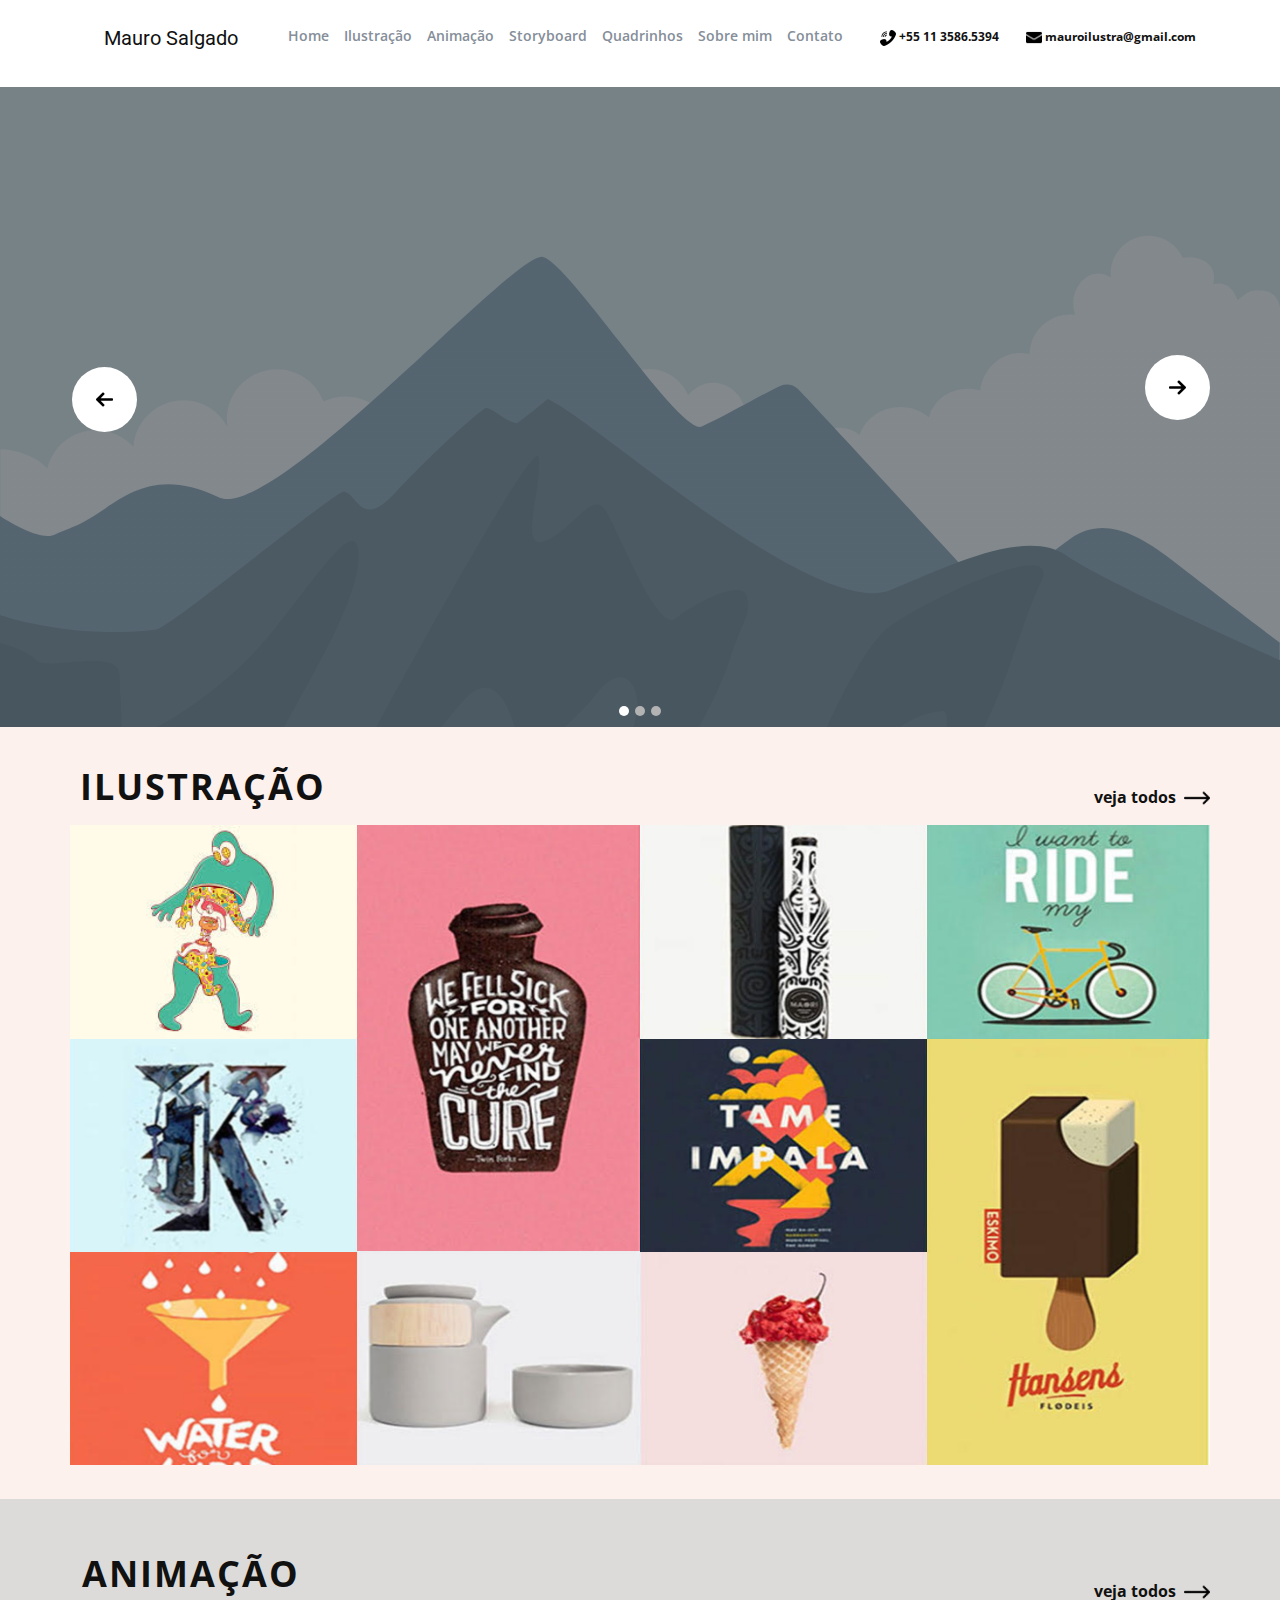
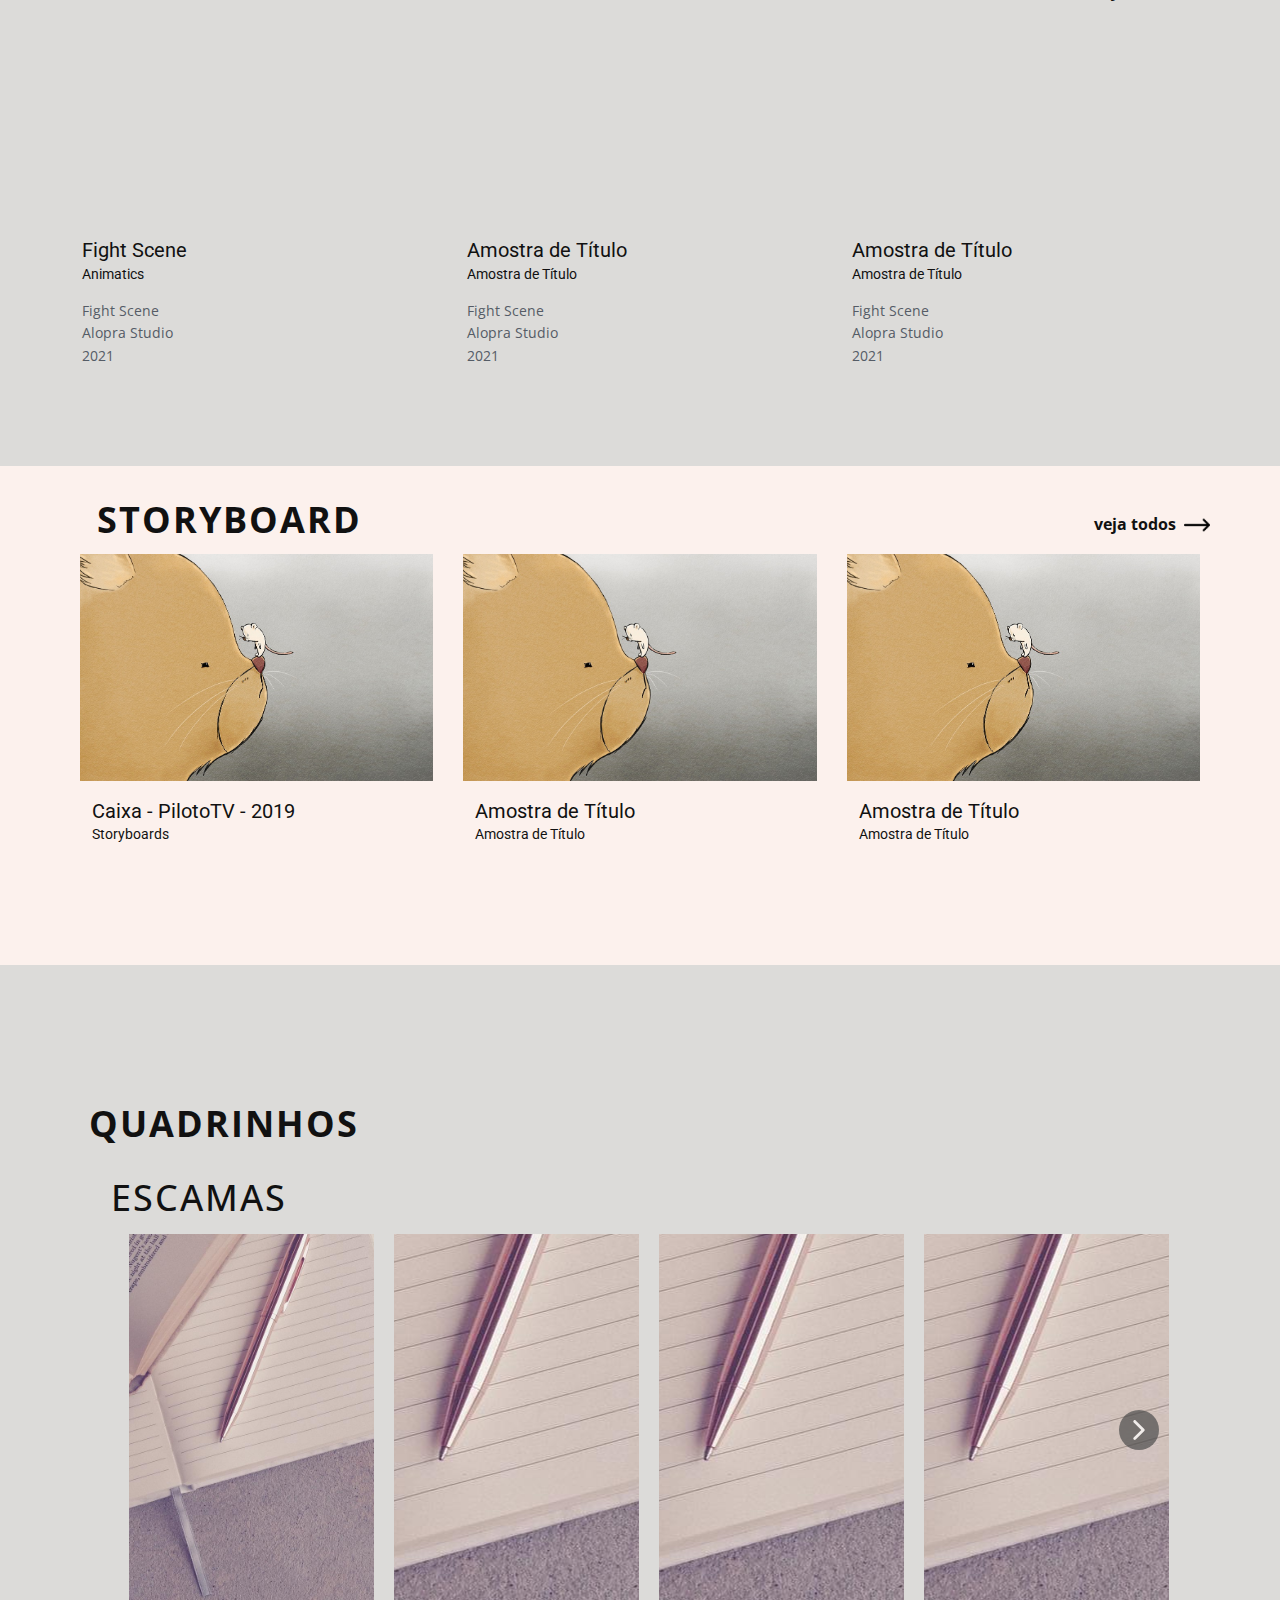
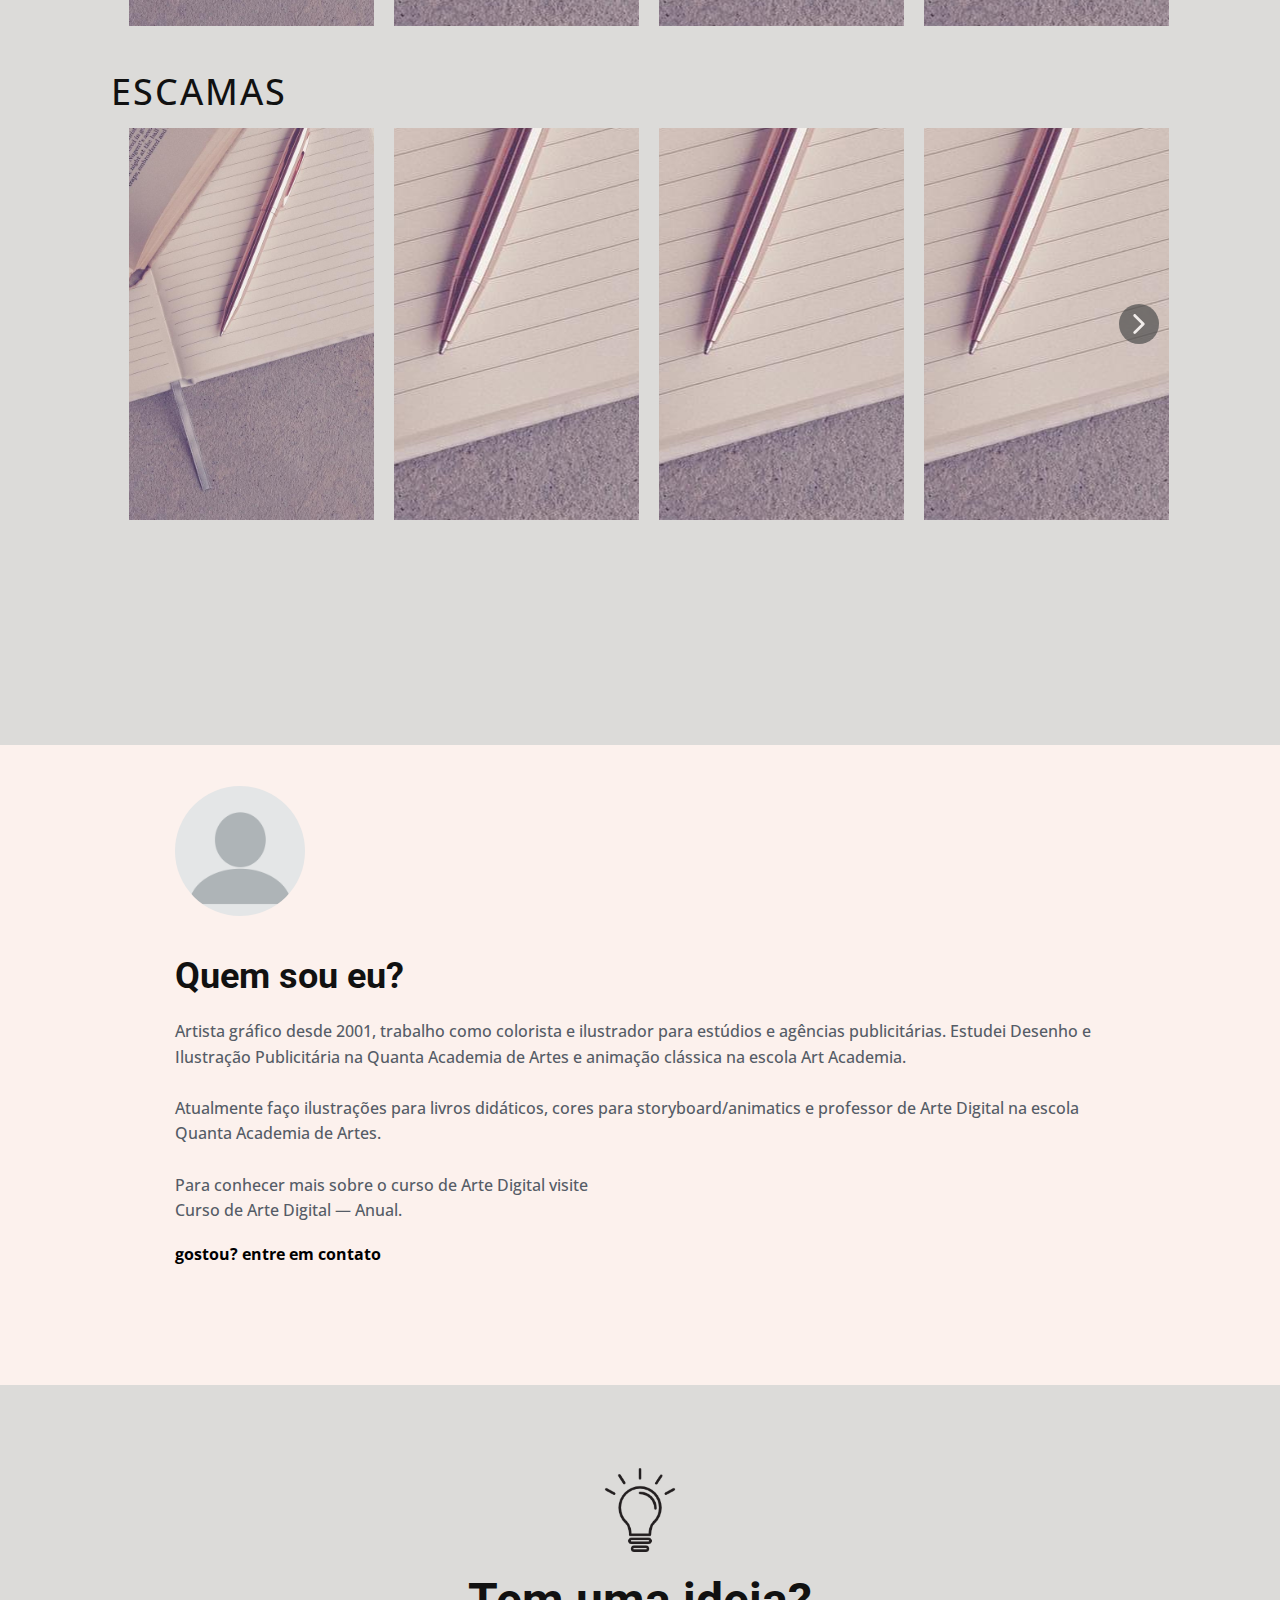
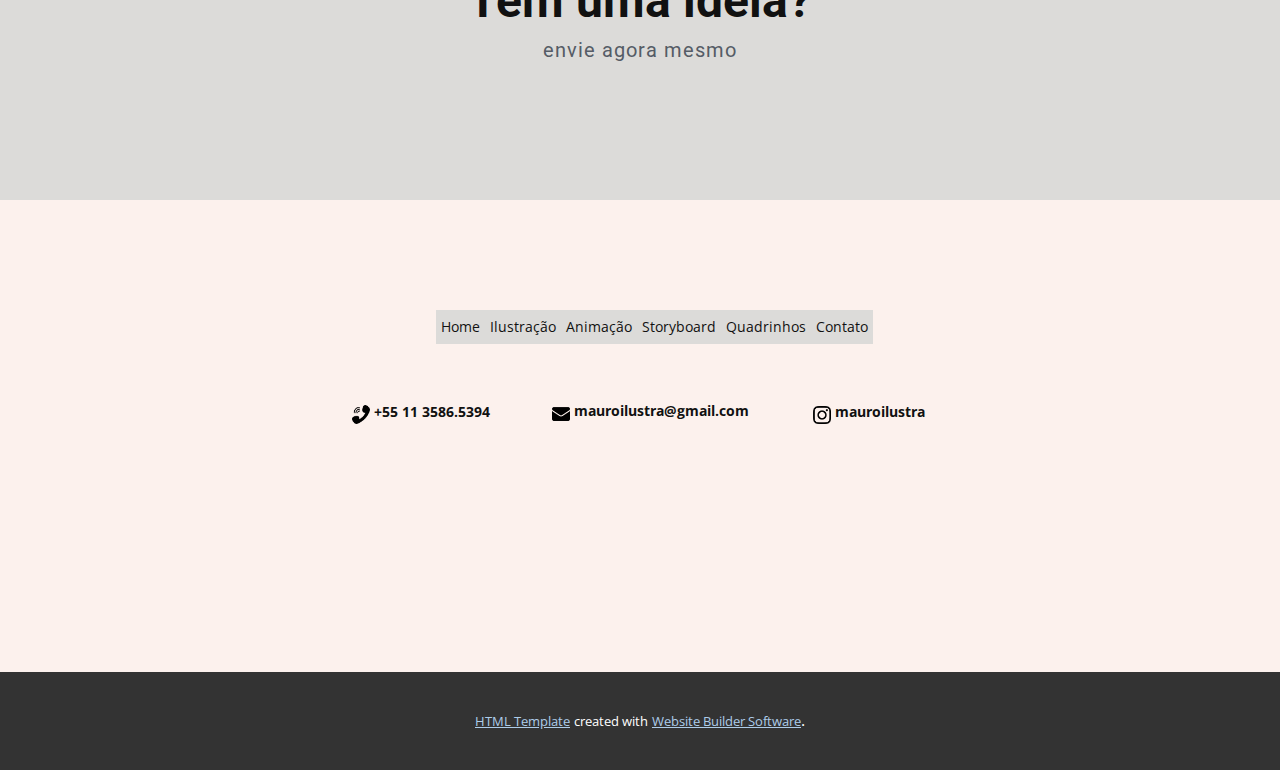
==== maurosalgado/maurosalgado/index.html @ 58a4750f "update" ====
<!DOCTYPE html>
<html style="font-size: 16px;" lang="pt"><head>
    <meta name="viewport" content="width=device-width, initial-scale=1.0">
    <meta charset="utf-8">
    <meta name="keywords" content="Quem sou eu?, Tem uma ideia?, envie agora mesmo​">
    <meta name="description" content="">
    <title>index</title>
    <link rel="stylesheet" href="nicepage.css" media="screen">
<link rel="stylesheet" href="index.css" media="screen">
    <script class="u-script" type="text/javascript" src="jquery.js" defer=""></script>
    <script class="u-script" type="text/javascript" src="nicepage.js" defer=""></script>
    <meta name="generator" content="Nicepage 4.19.3, nicepage.com">
    <link id="u-theme-google-font" rel="stylesheet" href="https://fonts.googleapis.com/css?family=Roboto:100,100i,300,300i,400,400i,500,500i,700,700i,900,900i|Open+Sans:300,300i,400,400i,500,500i,600,600i,700,700i,800,800i">
    
    
    
    
    
    
    
    
    <script type="application/ld+json">{
		"@context": "http://schema.org",
		"@type": "Organization",
		"name": ""
}</script>
    <meta name="theme-color" content="#478ac9">
    <meta property="og:title" content="index">
    <meta property="og:type" content="website">
  </head>
  <body data-home-page="index.html" data-home-page-title="index" class="u-body u-xl-mode" data-lang="pt"><header class=" u-clearfix u-header u-section-row-container" id="sec-0936" style="background-image: none"><div class="u-section-rows">
        <div class="u-hidden-lg u-hidden-md u-hidden-xl u-section-row u-section-row-1" id="sec-dd84">
          <div class="u-clearfix u-sheet u-sheet-1"></div>
          
          
          
          
          
        </div>
        <div class="u-clearfix u-section-row u-section-row-2" data-animation-name="" data-animation-duration="0" data-animation-delay="0" data-animation-direction="" id="sec-acfe">
          <div class="u-clearfix u-sheet u-valign-middle-lg u-sheet-2">
            <a href="https://nicepage.com/joomla-page-builder" class="u-active-none u-bottom-left-radius-0 u-bottom-right-radius-0 u-btn u-btn-rectangle u-button-style u-hover-none u-none u-radius-0 u-top-left-radius-0 u-top-right-radius-0 u-btn-1"><span class="u-file-icon u-icon u-icon-1"><img src="images/2099199.png" alt=""></span>&nbsp;mauroilustra@gmail.com
            </a>
            <a href="https://nicepage.com/joomla-page-builder" class="u-active-none u-bottom-left-radius-0 u-bottom-right-radius-0 u-btn u-btn-rectangle u-button-style u-hover-none u-none u-radius-0 u-top-left-radius-0 u-top-right-radius-0 u-btn-2"><span class="u-file-icon u-icon u-icon-2"><img src="images/7746178.png" alt=""></span>&nbsp;+55 11 3586.5394
            </a>
            <nav class="u-menu u-menu-one-level u-offcanvas u-menu-1" data-position="hmenu">
              <div class="menu-collapse" style="font-size: 0.875rem; letter-spacing: 0px; font-weight: 600;">
                <a class="u-button-style u-custom-left-right-menu-spacing u-custom-padding-bottom u-custom-text-active-color u-custom-text-color u-custom-text-hover-color u-custom-top-bottom-menu-spacing u-nav-link u-text-active-palette-1-base u-text-hover-palette-2-base" href="#" style="padding: 8px 6px; font-size: calc(1em + 16px);">
                  <svg class="u-svg-link" viewBox="0 0 24 24"><use xmlns:xlink="http://www.w3.org/1999/xlink" xlink:href="#menu-hamburger"></use></svg>
                  <svg class="u-svg-content" version="1.1" id="menu-hamburger" viewBox="0 0 16 16" x="0px" y="0px" xmlns:xlink="http://www.w3.org/1999/xlink" xmlns="http://www.w3.org/2000/svg"><g><rect y="1" width="16" height="2"></rect><rect y="7" width="16" height="2"></rect><rect y="13" width="16" height="2"></rect>
</g></svg>
                </a>
              </div>
              <div class="u-custom-menu u-nav-container">
                <ul class="u-nav u-spacing-5 u-unstyled u-nav-1"><li class="u-nav-item"><a class="u-button-style u-nav-link u-text-active-palette-5-dark-3 u-text-hover-palette-1-dark-3 u-text-palette-5-dark-1" href="index.html#carousel_c24c" style="padding: 10px 5px;">Home</a>
</li><li class="u-nav-item"><a class="u-button-style u-nav-link u-text-active-palette-5-dark-3 u-text-hover-palette-1-dark-3 u-text-palette-5-dark-1" href="index.html#carousel_735a" style="padding: 10px 5px;">Ilustração</a>
</li><li class="u-nav-item"><a class="u-button-style u-nav-link u-text-active-palette-5-dark-3 u-text-hover-palette-1-dark-3 u-text-palette-5-dark-1" href="index.html#carousel_40b5" style="padding: 10px 5px;">Animação</a>
</li><li class="u-nav-item"><a class="u-button-style u-nav-link u-text-active-palette-5-dark-3 u-text-hover-palette-1-dark-3 u-text-palette-5-dark-1" href="index.html#carousel_5217" style="padding: 10px 5px;">Storyboard</a>
</li><li class="u-nav-item"><a class="u-button-style u-nav-link u-text-active-palette-5-dark-3 u-text-hover-palette-1-dark-3 u-text-palette-5-dark-1" href="index.html#carousel_15b2" style="padding: 10px 5px;">Quadrinhos</a>
</li><li class="u-nav-item"><a class="u-button-style u-nav-link u-text-active-palette-5-dark-3 u-text-hover-palette-1-dark-3 u-text-palette-5-dark-1" href="index.html#sec-293d" style="padding: 10px 5px;">Sobre mim</a>
</li><li class="u-nav-item"><a class="u-button-style u-nav-link u-text-active-palette-5-dark-3 u-text-hover-palette-1-dark-3 u-text-palette-5-dark-1" href="index.html#carousel_7975" style="padding: 10px 1px 10px 5px;">Contato</a>
</li></ul>
              </div>
              <div class="u-custom-menu u-nav-container-collapse">
                <div class="u-black u-container-style u-inner-container-layout u-opacity u-opacity-95 u-sidenav">
                  <div class="u-inner-container-layout u-sidenav-overflow">
                    <div class="u-menu-close"></div>
                    <ul class="u-align-center u-nav u-popupmenu-items u-unstyled u-nav-2"><li class="u-nav-item"><a class="u-button-style u-nav-link" href="index.html#carousel_c24c">Home</a>
</li><li class="u-nav-item"><a class="u-button-style u-nav-link" href="index.html#carousel_735a">Ilustração</a>
</li><li class="u-nav-item"><a class="u-button-style u-nav-link" href="index.html#carousel_40b5">Animação</a>
</li><li class="u-nav-item"><a class="u-button-style u-nav-link" href="index.html#carousel_5217">Storyboard</a>
</li><li class="u-nav-item"><a class="u-button-style u-nav-link" href="index.html#carousel_15b2">Quadrinhos</a>
</li><li class="u-nav-item"><a class="u-button-style u-nav-link" href="index.html#sec-293d">Sobre mim</a>
</li><li class="u-nav-item"><a class="u-button-style u-nav-link" href="index.html#carousel_7975">Contato</a>
</li></ul>
                  </div>
                </div>
                <div class="u-black u-menu-overlay u-opacity u-opacity-70"></div>
              </div>
            </nav>
            <h3 class="u-headline u-text u-text-default u-text-1">
              <a href="/">Mauro Salgado</a>
            </h3>
          </div>
          
          
          
          
          
        </div>
      </div></header>
    <section class="u-carousel u-slide u-block-a2d0-1" id="carousel_c24c" data-interval="5000" data-u-ride="carousel">
      <ol class="u-absolute-hcenter u-carousel-indicators u-block-a2d0-2">
        <li data-u-target="#carousel_c24c" class="u-active u-active-white u-grey-30 u-shape-circle" data-u-slide-to="0" style="width: 10px; height: 10px;"></li>
        <li data-u-target="#carousel_c24c" class="u-active-white u-grey-30 u-shape-circle" style="width: 10px; height: 10px;" data-u-slide-to="1"></li>
        <li data-u-target="#carousel_c24c" class="u-active-white u-grey-30 u-shape-circle" style="width: 10px; height: 10px;" data-u-slide-to="2"></li>
      </ol>
      <div class="u-carousel-inner" role="listbox">
        <div class="u-active u-align-center u-carousel-item u-clearfix u-image u-shading u-section-1-1" src="" data-image-width="256" data-image-height="256">
          <div class="u-align-left u-clearfix u-sheet u-sheet-1"></div>
        </div>
        <div class="u-align-center u-carousel-item u-clearfix u-image u-shading u-section-1-2" src="" data-image-width="256" data-image-height="256">
          <div class="u-align-left u-clearfix u-sheet u-sheet-1"></div>
        </div>
        <div class="u-align-center u-carousel-item u-clearfix u-image u-shading u-section-1-3" src="" data-image-width="256" data-image-height="256">
          <div class="u-align-left u-clearfix u-sheet u-sheet-1"></div>
        </div>
      </div>
      <a class="u-absolute-vcenter-sm u-absolute-vcenter-xs u-carousel-control u-carousel-control-prev u-hover-black u-icon-circle u-text-black u-text-hover-white u-white u-block-a2d0-3" href="#carousel_c24c" role="button" data-u-slide="prev">
        <span aria-hidden="true">
          <svg viewBox="0 0 492 492"><path d="M464.344,207.418l0.768,0.168H135.888l103.496-103.724c5.068-5.064,7.848-11.924,7.848-19.124
	c0-7.2-2.78-14.012-7.848-19.088L223.28,49.538c-5.064-5.064-11.812-7.864-19.008-7.864c-7.2,0-13.952,2.78-19.016,7.844
	L7.844,226.914C2.76,231.998-0.02,238.77,0,245.974c-0.02,7.244,2.76,14.02,7.844,19.096l177.412,177.412
	c5.064,5.06,11.812,7.844,19.016,7.844c7.196,0,13.944-2.788,19.008-7.844l16.104-16.112c5.068-5.056,7.848-11.808,7.848-19.008
	c0-7.196-2.78-13.592-7.848-18.652L134.72,284.406h329.992c14.828,0,27.288-12.78,27.288-27.6v-22.788
	C492,219.198,479.172,207.418,464.344,207.418z"></path></svg>
        </span>
        <span class="sr-only">
          <svg viewBox="0 0 492 492"><path d="M464.344,207.418l0.768,0.168H135.888l103.496-103.724c5.068-5.064,7.848-11.924,7.848-19.124
	c0-7.2-2.78-14.012-7.848-19.088L223.28,49.538c-5.064-5.064-11.812-7.864-19.008-7.864c-7.2,0-13.952,2.78-19.016,7.844
	L7.844,226.914C2.76,231.998-0.02,238.77,0,245.974c-0.02,7.244,2.76,14.02,7.844,19.096l177.412,177.412
	c5.064,5.06,11.812,7.844,19.016,7.844c7.196,0,13.944-2.788,19.008-7.844l16.104-16.112c5.068-5.056,7.848-11.808,7.848-19.008
	c0-7.196-2.78-13.592-7.848-18.652L134.72,284.406h329.992c14.828,0,27.288-12.78,27.288-27.6v-22.788
	C492,219.198,479.172,207.418,464.344,207.418z"></path></svg>
        </span>
      </a>
      <a class="u-absolute-vcenter-sm u-absolute-vcenter-xs u-carousel-control u-carousel-control-next u-hover-black u-icon-circle u-text-black u-text-hover-white u-white u-block-a2d0-4" href="#carousel_c24c" role="button" data-u-slide="next">
        <span aria-hidden="true">
          <svg viewBox="0 0 492.004 492.004"><path d="M484.14,226.886L306.46,49.202c-5.072-5.072-11.832-7.856-19.04-7.856c-7.216,0-13.972,2.788-19.044,7.856l-16.132,16.136
	c-5.068,5.064-7.86,11.828-7.86,19.04c0,7.208,2.792,14.2,7.86,19.264L355.9,207.526H26.58C11.732,207.526,0,219.15,0,234.002
	v22.812c0,14.852,11.732,27.648,26.58,27.648h330.496L252.248,388.926c-5.068,5.072-7.86,11.652-7.86,18.864
	c0,7.204,2.792,13.88,7.86,18.948l16.132,16.084c5.072,5.072,11.828,7.836,19.044,7.836c7.208,0,13.968-2.8,19.04-7.872
	l177.68-177.68c5.084-5.088,7.88-11.88,7.86-19.1C492.02,238.762,489.228,231.966,484.14,226.886z"></path></svg>
        </span>
        <span class="sr-only">
          <svg viewBox="0 0 492.004 492.004"><path d="M484.14,226.886L306.46,49.202c-5.072-5.072-11.832-7.856-19.04-7.856c-7.216,0-13.972,2.788-19.044,7.856l-16.132,16.136
	c-5.068,5.064-7.86,11.828-7.86,19.04c0,7.208,2.792,14.2,7.86,19.264L355.9,207.526H26.58C11.732,207.526,0,219.15,0,234.002
	v22.812c0,14.852,11.732,27.648,26.58,27.648h330.496L252.248,388.926c-5.068,5.072-7.86,11.652-7.86,18.864
	c0,7.204,2.792,13.88,7.86,18.948l16.132,16.084c5.072,5.072,11.828,7.836,19.044,7.836c7.208,0,13.968-2.8,19.04-7.872
	l177.68-177.68c5.084-5.088,7.88-11.88,7.86-19.1C492.02,238.762,489.228,231.966,484.14,226.886z"></path></svg>
        </span>
      </a>
    </section>
    <section class="u-clearfix u-custom-color-1 u-section-2" id="carousel_735a">
      
      
      <div class="u-clearfix u-sheet u-sheet-1">
        <div class="u-clearfix u-group-elements u-group-elements-1" data-href="index.html" data-target="_blank"><span class="u-file-icon u-icon u-icon-1"><img src="images/545682.png" alt=""></span>
          <p class="u-text u-text-1">veja todos</p>
        </div>
        <h1 class="u-custom-font u-text u-text-default u-text-font u-text-2">Ilustração</h1>
        <div class="u-list u-list-1">
          <div class="u-repeater u-repeater-1">
            <div class="u-container-style u-custom-item u-image u-list-item u-repeater-item u-image-1" data-image-width="295" data-image-height="465">
              <div class="u-container-layout u-similar-container u-container-layout-1"></div>
            </div>
          </div>
        </div>
        <div class="u-list u-list-2">
          <div class="u-repeater u-repeater-2">
            <div class="u-container-style u-image u-list-item u-repeater-item u-image-2" data-image-width="297" data-image-height="232">
              <div class="u-container-layout u-similar-container u-container-layout-2"></div>
            </div>
          </div>
        </div>
        <div class="u-list u-list-3">
          <div class="u-repeater u-repeater-3">
            <div class="u-container-style u-custom-item u-image u-list-item u-repeater-item u-image-3" data-image-width="297" data-image-height="465">
              <div class="u-container-layout u-similar-container u-container-layout-3"></div>
            </div>
          </div>
        </div>
        <div class="u-list u-list-4">
          <div class="u-repeater u-repeater-4">
            <div class="u-container-style u-image u-list-item u-repeater-item u-image-4" data-image-width="294" data-image-height="229">
              <div class="u-container-layout u-similar-container u-container-layout-4"></div>
            </div>
          </div>
        </div>
        <div class="u-list u-list-5">
          <div class="u-repeater u-repeater-5">
            <div class="u-container-style u-custom-item u-image u-list-item u-repeater-item u-image-5" data-image-width="275" data-image-height="183">
              <div class="u-container-layout u-similar-container u-container-layout-5"></div>
            </div>
            <div class="u-container-style u-custom-item u-list-item u-repeater-item u-list-item-6" data-image-width="298" data-image-height="232">
              <div class="u-container-layout u-similar-container u-container-layout-6"></div>
            </div>
            <div class="u-container-style u-custom-item u-list-item u-repeater-item u-list-item-7" data-image-width="296" data-image-height="234">
              <div class="u-container-layout u-similar-container u-container-layout-7"></div>
            </div>
          </div>
        </div>
        <div class="u-list u-list-6">
          <div class="u-repeater u-repeater-6">
            <div class="u-container-style u-custom-item u-image u-list-item u-repeater-item u-image-6" data-image-width="292" data-image-height="232">
              <div class="u-container-layout u-similar-container u-container-layout-8"></div>
            </div>
            <div class="u-container-style u-custom-item u-image u-list-item u-repeater-item u-image-7" data-image-width="291" data-image-height="233">
              <div class="u-container-layout u-similar-container u-container-layout-9"></div>
            </div>
            <div class="u-container-style u-custom-item u-image u-list-item u-repeater-item u-image-8" data-image-width="295" data-image-height="234">
              <div class="u-container-layout u-similar-container u-container-layout-10"></div>
            </div>
          </div>
        </div>
      </div>
    </section>
    <section class="u-clearfix u-custom-color-2 u-section-3" id="carousel_40b5">
      <div class="u-clearfix u-sheet u-sheet-1">
        <h1 class="u-custom-font u-text u-text-default u-text-font u-text-1">Animação</h1>
        <div class="u-clearfix u-group-elements u-group-elements-1"><span class="u-file-icon u-icon u-icon-1"><img src="images/545682.png" alt=""></span>
          <p class="u-text u-text-2">veja todos</p>
        </div>
        <div class="u-expanded-width u-list u-list-1">
          <div class="u-repeater u-repeater-1">
            <div class="u-container-style u-list-item u-repeater-item">
              <div class="u-container-layout u-similar-container u-valign-top u-container-layout-1">
                <div class="u-expanded-width u-hover-feature u-video u-video-contain u-video-1">
                  <div class="embed-responsive embed-responsive-1">
                    <iframe style="position: absolute;top: 0;left: 0;width: 100%;height: 100%;" class="embed-responsive-item" src="https://www.youtube.com/embed/BJhLU6Wza_U?mute=0&amp;showinfo=0&amp;controls=0&amp;start=0" frameborder="0" allowfullscreen=""></iframe>
                  </div>
                </div>
                <h1 class="u-text u-text-default u-text-font u-text-3">Fight Scene</h1>
                <h2 class="u-text u-text-font u-text-4">Animatics</h2>
                <p class="u-text u-text-palette-5-dark-2 u-text-5">Fight Scene<br>Alopra Studio<br>2021
                </p>
              </div>
            </div>
            <div class="u-container-style u-list-item u-repeater-item">
              <div class="u-container-layout u-similar-container u-valign-top u-container-layout-2">
                <div class="u-expanded-width u-hover-feature u-video u-video-contain u-video-2">
                  <div class="embed-responsive embed-responsive-2">
                    <iframe style="position: absolute;top: 0;left: 0;width: 100%;height: 100%;" class="embed-responsive-item" src="https://www.youtube.com/embed/BJhLU6Wza_U?mute=0&amp;showinfo=0&amp;controls=0&amp;start=0" frameborder="0" allowfullscreen=""></iframe>
                  </div>
                </div>
                <h1 class="u-text u-text-default u-text-font u-text-6">Amostra de Título</h1>
                <h2 class="u-text u-text-font u-text-7">Amostra de Título</h2>
                <p class="u-text u-text-palette-5-dark-2 u-text-8">Fight Scene<br>Alopra Studio<br>2021
                </p>
              </div>
            </div>
            <div class="u-container-style u-list-item u-repeater-item">
              <div class="u-container-layout u-similar-container u-valign-top u-container-layout-3">
                <div class="u-expanded-width u-hover-feature u-video u-video-contain u-video-3">
                  <div class="embed-responsive embed-responsive-3">
                    <iframe style="position: absolute;top: 0;left: 0;width: 100%;height: 100%;" class="embed-responsive-item" src="https://www.youtube.com/embed/BJhLU6Wza_U?mute=0&amp;showinfo=0&amp;controls=0&amp;start=0" frameborder="0" allowfullscreen=""></iframe>
                  </div>
                </div>
                <h1 class="u-text u-text-default u-text-font u-text-9">Amostra de Título</h1>
                <h2 class="u-text u-text-font u-text-10">Amostra de Título</h2>
                <p class="u-text u-text-palette-5-dark-2 u-text-11">Fight Scene<br>Alopra Studio<br>2021
                </p>
              </div>
            </div>
          </div>
        </div>
      </div>
      
      
      
      
      
    </section>
    <section class="u-clearfix u-custom-color-1 u-section-4" id="carousel_5217">
      <div class="u-clearfix u-sheet u-sheet-1">
        <h1 class="u-custom-font u-text u-text-default u-text-font u-text-1">Storyboard</h1>
        <div class="u-clearfix u-group-elements u-group-elements-1"><span class="u-file-icon u-icon u-icon-1"><img src="images/545682.png" alt=""></span>
          <p class="u-text u-text-2">veja todos</p>
        </div>
        <div class="u-expanded-width u-list u-list-1">
          <div class="u-repeater u-repeater-1">
            <div class="u-container-style u-list-item u-repeater-item">
              <div class="u-container-layout u-similar-container u-container-layout-1">
                <img class="u-expanded-width u-hover-feature u-image u-image-default u-image-1" src="images/0199343d16fc5dbefeb0bbbca5133a7a82e5ee2a090e97326e9f985429486993a82d507d97b98bc99001ba29cd64f75f0e6877ffdb1a5763ea4600_1280.jpg" alt="" data-image-width="1280" data-image-height="640">
                <h1 class="u-text u-text-default u-text-font u-text-3">Caixa - PilotoTV - 2019</h1>
                <h2 class="u-text u-text-font u-text-4">Storyboards</h2>
              </div>
            </div>
            <div class="u-container-style u-list-item u-repeater-item">
              <div class="u-container-layout u-similar-container u-container-layout-2">
                <img class="u-expanded-width u-hover-feature u-image u-image-default u-image-2" src="images/0199343d16fc5dbefeb0bbbca5133a7a82e5ee2a090e97326e9f985429486993a82d507d97b98bc99001ba29cd64f75f0e6877ffdb1a5763ea4600_1280.jpg" alt="" data-image-width="1280" data-image-height="640">
                <h1 class="u-text u-text-default u-text-font u-text-5">Amostra de Título</h1>
                <h2 class="u-text u-text-font u-text-6">Amostra de Título</h2>
              </div>
            </div>
            <div class="u-container-style u-list-item u-repeater-item">
              <div class="u-container-layout u-similar-container u-container-layout-3">
                <img class="u-expanded-width u-hover-feature u-image u-image-default u-image-3" src="images/0199343d16fc5dbefeb0bbbca5133a7a82e5ee2a090e97326e9f985429486993a82d507d97b98bc99001ba29cd64f75f0e6877ffdb1a5763ea4600_1280.jpg" alt="" data-image-width="1280" data-image-height="640">
                <h1 class="u-text u-text-default u-text-font u-text-7">Amostra de Título</h1>
                <h2 class="u-text u-text-font u-text-8">Amostra de Título</h2>
              </div>
            </div>
          </div>
        </div>
      </div>
      
      
      
    </section>
    <section class="u-clearfix u-custom-color-2 u-section-5" id="carousel_15b2">
      <h1 class="u-custom-font u-text u-text-default u-text-font u-text-1">Quadrinhos</h1>
      <div class="u-container-style u-group u-group-1">
        <div class="u-container-layout">
          <h1 class="u-custom-font u-text u-text-default u-text-font u-text-2">Escamas<span style="font-weight: 400;"></span>
          </h1>
          <div class="u-layout-horizontal u-list u-list-1">
            <div class="u-repeater u-repeater-1">
              <div class="u-container-style u-image u-list-item u-repeater-item u-image-1" data-image-width="150" data-image-height="112">
                <div class="u-container-layout u-similar-container u-container-layout-2"></div>
              </div>
              <div class="u-container-style u-list-item u-repeater-item u-list-item-2" data-image-width="1280" data-image-height="960">
                <div class="u-container-layout u-similar-container u-container-layout-3"></div>
              </div>
              <div class="u-container-style u-list-item u-repeater-item u-list-item-3" data-image-width="1280" data-image-height="960">
                <div class="u-container-layout u-similar-container u-container-layout-4"></div>
              </div>
              <div class="u-container-style u-list-item u-repeater-item u-list-item-4" data-image-width="1280" data-image-height="960">
                <div class="u-container-layout u-similar-container u-container-layout-5"></div>
              </div>
              <div class="u-container-style u-list-item u-repeater-item u-list-item-5" data-image-width="1280" data-image-height="960">
                <div class="u-container-layout u-similar-container u-container-layout-6"></div>
              </div>
              <div class="u-container-style u-list-item u-repeater-item u-list-item-6" data-image-width="1280" data-image-height="960">
                <div class="u-container-layout u-similar-container u-container-layout-7"></div>
              </div>
              <div class="u-container-style u-list-item u-repeater-item u-list-item-7" data-image-width="1280" data-image-height="960">
                <div class="u-container-layout u-similar-container u-container-layout-8"></div>
              </div>
              <div class="u-container-style u-list-item u-repeater-item u-list-item-8" data-image-width="1280" data-image-height="960">
                <div class="u-container-layout u-similar-container u-container-layout-9"></div>
              </div>
              <div class="u-container-style u-list-item u-repeater-item u-list-item-9" data-image-width="1280" data-image-height="960">
                <div class="u-container-layout u-similar-container u-container-layout-10"></div>
              </div>
              <div class="u-container-style u-list-item u-repeater-item u-list-item-10" data-image-width="1280" data-image-height="960">
                <div class="u-container-layout u-similar-container u-container-layout-11"></div>
              </div>
              <div class="u-container-style u-list-item u-repeater-item u-list-item-11" data-image-width="1280" data-image-height="960">
                <div class="u-container-layout u-similar-container u-container-layout-12"></div>
              </div>
              <div class="u-container-style u-list-item u-repeater-item u-list-item-12" data-image-width="1280" data-image-height="960">
                <div class="u-container-layout u-similar-container u-container-layout-13"></div>
              </div>
              <div class="u-container-style u-list-item u-repeater-item u-list-item-13" data-image-width="1280" data-image-height="960">
                <div class="u-container-layout u-similar-container u-container-layout-14"></div>
              </div>
              <div class="u-container-style u-list-item u-repeater-item u-list-item-14" data-image-width="1280" data-image-height="960">
                <div class="u-container-layout u-similar-container u-container-layout-15"></div>
              </div>
              <div class="u-container-style u-list-item u-repeater-item u-list-item-15" data-image-width="1280" data-image-height="960">
                <div class="u-container-layout u-similar-container u-container-layout-16"></div>
              </div>
            </div>
            <a class="u-absolute-vcenter u-gallery-nav u-gallery-nav-prev u-grey-70 u-icon-circle u-opacity u-opacity-70 u-spacing-10 u-text-white u-gallery-nav-1" href="#" role="button">
              <span aria-hidden="true">
                <svg viewBox="0 0 451.847 451.847"><path d="M97.141,225.92c0-8.095,3.091-16.192,9.259-22.366L300.689,9.27c12.359-12.359,32.397-12.359,44.751,0
c12.354,12.354,12.354,32.388,0,44.748L173.525,225.92l171.903,171.909c12.354,12.354,12.354,32.391,0,44.744
c-12.354,12.365-32.386,12.365-44.745,0l-194.29-194.281C100.226,242.115,97.141,234.018,97.141,225.92z"></path></svg>
              </span>
              <span class="sr-only">
                <svg viewBox="0 0 451.847 451.847"><path d="M97.141,225.92c0-8.095,3.091-16.192,9.259-22.366L300.689,9.27c12.359-12.359,32.397-12.359,44.751,0
c12.354,12.354,12.354,32.388,0,44.748L173.525,225.92l171.903,171.909c12.354,12.354,12.354,32.391,0,44.744
c-12.354,12.365-32.386,12.365-44.745,0l-194.29-194.281C100.226,242.115,97.141,234.018,97.141,225.92z"></path></svg>
              </span>
            </a>
            <a class="u-absolute-vcenter u-gallery-nav u-gallery-nav-next u-grey-70 u-icon-circle u-opacity u-opacity-70 u-spacing-10 u-text-white u-gallery-nav-2" href="#" role="button">
              <span aria-hidden="true">
                <svg viewBox="0 0 451.846 451.847"><path d="M345.441,248.292L151.154,442.573c-12.359,12.365-32.397,12.365-44.75,0c-12.354-12.354-12.354-32.391,0-44.744
L278.318,225.92L106.409,54.017c-12.354-12.359-12.354-32.394,0-44.748c12.354-12.359,32.391-12.359,44.75,0l194.287,194.284
c6.177,6.18,9.262,14.271,9.262,22.366C354.708,234.018,351.617,242.115,345.441,248.292z"></path></svg>
              </span>
              <span class="sr-only">
                <svg viewBox="0 0 451.846 451.847"><path d="M345.441,248.292L151.154,442.573c-12.359,12.365-32.397,12.365-44.75,0c-12.354-12.354-12.354-32.391,0-44.744
L278.318,225.92L106.409,54.017c-12.354-12.359-12.354-32.394,0-44.748c12.354-12.359,32.391-12.359,44.75,0l194.287,194.284
c6.177,6.18,9.262,14.271,9.262,22.366C354.708,234.018,351.617,242.115,345.441,248.292z"></path></svg>
              </span>
            </a>
          </div>
        </div>
      </div>
      <div class="u-container-style u-group u-group-2">
        <div class="u-container-layout">
          <h1 class="u-custom-font u-text u-text-default u-text-font u-text-3">Escamas<span style="font-weight: 400;"></span>
          </h1>
          <div class="u-layout-horizontal u-list u-list-2">
            <div class="u-repeater u-repeater-2">
              <div class="u-container-style u-image u-list-item u-repeater-item u-image-2" data-image-width="150" data-image-height="112">
                <div class="u-container-layout u-similar-container u-container-layout-18"></div>
              </div>
              <div class="u-container-style u-list-item u-repeater-item u-list-item-17" data-image-width="1280" data-image-height="960">
                <div class="u-container-layout u-similar-container u-container-layout-19"></div>
              </div>
              <div class="u-container-style u-list-item u-repeater-item u-list-item-18" data-image-width="1280" data-image-height="960">
                <div class="u-container-layout u-similar-container u-container-layout-20"></div>
              </div>
              <div class="u-container-style u-list-item u-repeater-item u-list-item-19" data-image-width="1280" data-image-height="960">
                <div class="u-container-layout u-similar-container u-container-layout-21"></div>
              </div>
              <div class="u-container-style u-list-item u-repeater-item u-list-item-20" data-image-width="1280" data-image-height="960">
                <div class="u-container-layout u-similar-container u-container-layout-22"></div>
              </div>
              <div class="u-container-style u-list-item u-repeater-item u-list-item-21" data-image-width="1280" data-image-height="960">
                <div class="u-container-layout u-similar-container u-container-layout-23"></div>
              </div>
              <div class="u-container-style u-list-item u-repeater-item u-list-item-22" data-image-width="1280" data-image-height="960">
                <div class="u-container-layout u-similar-container u-container-layout-24"></div>
              </div>
              <div class="u-container-style u-list-item u-repeater-item u-list-item-23" data-image-width="1280" data-image-height="960">
                <div class="u-container-layout u-similar-container u-container-layout-25"></div>
              </div>
              <div class="u-container-style u-list-item u-repeater-item u-list-item-24" data-image-width="1280" data-image-height="960">
                <div class="u-container-layout u-similar-container u-container-layout-26"></div>
              </div>
              <div class="u-container-style u-list-item u-repeater-item u-list-item-25" data-image-width="1280" data-image-height="960">
                <div class="u-container-layout u-similar-container u-container-layout-27"></div>
              </div>
              <div class="u-container-style u-list-item u-repeater-item u-list-item-26" data-image-width="1280" data-image-height="960">
                <div class="u-container-layout u-similar-container u-container-layout-28"></div>
              </div>
              <div class="u-container-style u-list-item u-repeater-item u-list-item-27" data-image-width="1280" data-image-height="960">
                <div class="u-container-layout u-similar-container u-container-layout-29"></div>
              </div>
              <div class="u-container-style u-list-item u-repeater-item u-list-item-28" data-image-width="1280" data-image-height="960">
                <div class="u-container-layout u-similar-container u-container-layout-30"></div>
              </div>
              <div class="u-container-style u-list-item u-repeater-item u-list-item-29" data-image-width="1280" data-image-height="960">
                <div class="u-container-layout u-similar-container u-container-layout-31"></div>
              </div>
              <div class="u-container-style u-list-item u-repeater-item u-list-item-30" data-image-width="1280" data-image-height="960">
                <div class="u-container-layout u-similar-container u-container-layout-32"></div>
              </div>
            </div>
            <a class="u-absolute-vcenter u-gallery-nav u-gallery-nav-prev u-grey-70 u-icon-circle u-opacity u-opacity-70 u-spacing-10 u-text-white u-gallery-nav-3" href="#" role="button">
              <span aria-hidden="true">
                <svg viewBox="0 0 451.847 451.847"><path d="M97.141,225.92c0-8.095,3.091-16.192,9.259-22.366L300.689,9.27c12.359-12.359,32.397-12.359,44.751,0
c12.354,12.354,12.354,32.388,0,44.748L173.525,225.92l171.903,171.909c12.354,12.354,12.354,32.391,0,44.744
c-12.354,12.365-32.386,12.365-44.745,0l-194.29-194.281C100.226,242.115,97.141,234.018,97.141,225.92z"></path></svg>
              </span>
              <span class="sr-only">
                <svg viewBox="0 0 451.847 451.847"><path d="M97.141,225.92c0-8.095,3.091-16.192,9.259-22.366L300.689,9.27c12.359-12.359,32.397-12.359,44.751,0
c12.354,12.354,12.354,32.388,0,44.748L173.525,225.92l171.903,171.909c12.354,12.354,12.354,32.391,0,44.744
c-12.354,12.365-32.386,12.365-44.745,0l-194.29-194.281C100.226,242.115,97.141,234.018,97.141,225.92z"></path></svg>
              </span>
            </a>
            <a class="u-absolute-vcenter u-gallery-nav u-gallery-nav-next u-grey-70 u-icon-circle u-opacity u-opacity-70 u-spacing-10 u-text-white u-gallery-nav-4" href="#" role="button">
              <span aria-hidden="true">
                <svg viewBox="0 0 451.846 451.847"><path d="M345.441,248.292L151.154,442.573c-12.359,12.365-32.397,12.365-44.75,0c-12.354-12.354-12.354-32.391,0-44.744
L278.318,225.92L106.409,54.017c-12.354-12.359-12.354-32.394,0-44.748c12.354-12.359,32.391-12.359,44.75,0l194.287,194.284
c6.177,6.18,9.262,14.271,9.262,22.366C354.708,234.018,351.617,242.115,345.441,248.292z"></path></svg>
              </span>
              <span class="sr-only">
                <svg viewBox="0 0 451.846 451.847"><path d="M345.441,248.292L151.154,442.573c-12.359,12.365-32.397,12.365-44.75,0c-12.354-12.354-12.354-32.391,0-44.744
L278.318,225.92L106.409,54.017c-12.354-12.359-12.354-32.394,0-44.748c12.354-12.359,32.391-12.359,44.75,0l194.287,194.284
c6.177,6.18,9.262,14.271,9.262,22.366C354.708,234.018,351.617,242.115,345.441,248.292z"></path></svg>
              </span>
            </a>
          </div>
        </div>
      </div>
    </section>
    <section class="u-clearfix u-custom-color-1 u-section-6" id="sec-293d">
      <div class="u-clearfix u-sheet u-sheet-1">
        <div class="u-image u-image-circle u-preserve-proportions u-image-1" alt="" data-image-width="1280" data-image-height="1280"></div>
        <h1 class="u-align-center-xs u-text u-text-default-lg u-text-default-md u-text-default-sm u-text-default-xl u-text-1">Quem sou eu?</h1>
        <p class="u-align-center-xs u-text u-text-palette-5-dark-2 u-text-2">Artista gráfico desde 2001, trabalho como colorista e ilustrador para estúdios e agências publicitárias. Estudei Desenho e Ilustração Publicitária na Quanta Academia de Artes e animação clássica na escola Art Academia.<br>
          <br>Atualmente faço ilustrações para livros didáticos, cores para storyboard/animatics e professor de Arte Digital na escola Quanta Academia de Artes.<br>
          <br>Para conhecer mais sobre o curso de Arte Digital visite<br>Curso de Arte Digital — Anual.<br>
          <span class="u-text-black"></span>
        </p>
        <p class="u-align-center-xs u-text u-text-black u-text-3">gostou? entre em contato</p>
      </div>
    </section>
    <section class="u-clearfix u-custom-color-2 u-section-7" id="carousel_7975">
      <div class="u-clearfix u-sheet u-sheet-1"><span class="u-file-icon u-icon u-icon-1"><img src="images/702814.png" alt=""></span>
        <h1 class="u-text u-text-default u-text-1">Tem uma ideia?</h1>
        <h2 class="u-subtitle u-text u-text-default u-text-palette-5-dark-2 u-text-2">envie agora mesmo </h2>
      </div>
    </section>
    
    
    <footer class="u-align-center u-clearfix u-custom-color-1 u-footer u-footer" id="footer"><div class="u-align-left u-clearfix u-sheet u-sheet-1">
        <nav class="u-menu u-menu-dropdown u-offcanvas u-menu-1" data-position="hmenu" data-responsive-from="XS">
          <div class="menu-collapse" style="font-size: 0.875rem; letter-spacing: 0px;">
            <a class="u-button-style u-custom-active-color u-custom-color u-custom-hover-color u-custom-left-right-menu-spacing u-custom-padding-bottom u-custom-text-active-color u-custom-text-hover-color u-custom-top-bottom-menu-spacing u-nav-link u-text-active-palette-1-base u-text-hover-palette-2-base" href="#">
              <svg class="u-svg-link" viewBox="0 0 24 24"><use xmlns:xlink="http://www.w3.org/1999/xlink" xlink:href="#svg-fdc7"></use></svg>
              <svg class="u-svg-content" version="1.1" id="svg-fdc7" viewBox="0 0 16 16" x="0px" y="0px" xmlns:xlink="http://www.w3.org/1999/xlink" xmlns="http://www.w3.org/2000/svg"><g><rect y="1" width="16" height="2"></rect><rect y="7" width="16" height="2"></rect><rect y="13" width="16" height="2"></rect>
</g></svg>
            </a>
          </div>
          <div class="u-custom-menu u-nav-container">
            <ul class="u-nav u-spacing-0 u-unstyled u-nav-1"><li class="u-nav-item"><a class="u-active-custom-color-1 u-button-style u-custom-color-2 u-hover-custom-color-1 u-nav-link u-text-active-palette-5-dark-2 u-text-hover-black" href="index.html#carousel_c24c" style="padding: 10px 5px;">Home</a>
</li><li class="u-nav-item"><a class="u-active-custom-color-1 u-button-style u-custom-color-2 u-hover-custom-color-1 u-nav-link u-text-active-palette-5-dark-2 u-text-hover-black" href="index.html#carousel_735a" style="padding: 10px 5px;">Ilustração</a>
</li><li class="u-nav-item"><a class="u-active-custom-color-1 u-button-style u-custom-color-2 u-hover-custom-color-1 u-nav-link u-text-active-palette-5-dark-2 u-text-hover-black" href="index.html#carousel_40b5" style="padding: 10px 5px;">Animação</a>
</li><li class="u-nav-item"><a class="u-active-custom-color-1 u-button-style u-custom-color-2 u-hover-custom-color-1 u-nav-link u-text-active-palette-5-dark-2 u-text-hover-black" href="index.html#carousel_5217" style="padding: 10px 5px;">Storyboard</a>
</li><li class="u-nav-item"><a class="u-active-custom-color-1 u-button-style u-custom-color-2 u-hover-custom-color-1 u-nav-link u-text-active-palette-5-dark-2 u-text-hover-black" href="index.html#carousel_15b2" style="padding: 10px 5px;">Quadrinhos</a>
</li><li class="u-nav-item"><a class="u-active-custom-color-1 u-button-style u-custom-color-2 u-hover-custom-color-1 u-nav-link u-text-active-palette-5-dark-2 u-text-hover-black" href="index.html#carousel_7975" style="padding: 10px 5px;">Contato</a>
</li></ul>
          </div>
          <div class="u-custom-menu u-nav-container-collapse">
            <div class="u-black u-container-style u-inner-container-layout u-opacity u-opacity-95 u-sidenav">
              <div class="u-inner-container-layout u-sidenav-overflow">
                <div class="u-menu-close"></div>
                <ul class="u-align-center u-nav u-popupmenu-items u-unstyled u-nav-2"><li class="u-nav-item"><a class="u-button-style u-nav-link" href="index.html#carousel_c24c">Home</a>
</li><li class="u-nav-item"><a class="u-button-style u-nav-link" href="index.html#carousel_735a">Ilustração</a>
</li><li class="u-nav-item"><a class="u-button-style u-nav-link" href="index.html#carousel_40b5">Animação</a>
</li><li class="u-nav-item"><a class="u-button-style u-nav-link" href="index.html#carousel_5217">Storyboard</a>
</li><li class="u-nav-item"><a class="u-button-style u-nav-link" href="index.html#carousel_15b2">Quadrinhos</a>
</li><li class="u-nav-item"><a class="u-button-style u-nav-link" href="index.html#carousel_7975">Contato</a>
</li></ul>
              </div>
            </div>
            <div class="u-black u-menu-overlay u-opacity u-opacity-70"></div>
          </div>
        </nav>
        <a href="https://nicepage.com/joomla-page-builder" class="u-active-none u-bottom-left-radius-0 u-bottom-right-radius-0 u-btn u-btn-rectangle u-button-style u-hover-none u-none u-radius-0 u-top-left-radius-0 u-top-right-radius-0 u-btn-1"><span class="u-file-icon u-icon u-icon-1"><img src="images/2099199.png" alt=""></span>&nbsp;mauroilustra@gmail.com
        </a>
        <a href="https://nicepage.com/joomla-page-builder" class="u-active-none u-bottom-left-radius-0 u-bottom-right-radius-0 u-btn u-btn-rectangle u-button-style u-hover-none u-none u-radius-0 u-top-left-radius-0 u-top-right-radius-0 u-btn-2"><span class="u-file-icon u-icon u-icon-2"><img src="images/7746178.png" alt=""></span>&nbsp;+55 11 3586.5394
        </a>
        <a href="https://nicepage.com/joomla-page-builder" class="u-active-none u-bottom-left-radius-0 u-bottom-right-radius-0 u-btn u-btn-rectangle u-button-style u-hover-none u-none u-radius-0 u-top-left-radius-0 u-top-right-radius-0 u-btn-3"><span class="u-file-icon u-icon u-icon-3"><img src="images/1384031.png" alt=""></span>&nbsp;mauroilustra
        </a>
      </div></footer>
    <section class="u-backlink u-clearfix u-grey-80">
      <a class="u-link" href="https://nicepage.com/html-templates" target="_blank">
        <span>HTML Template</span>
      </a>
      <p class="u-text">
        <span>created with</span>
      </p>
      <a class="u-link" href="" target="_blank">
        <span>Website Builder Software</span>
      </a>. 
    </section>
  
</body></html>
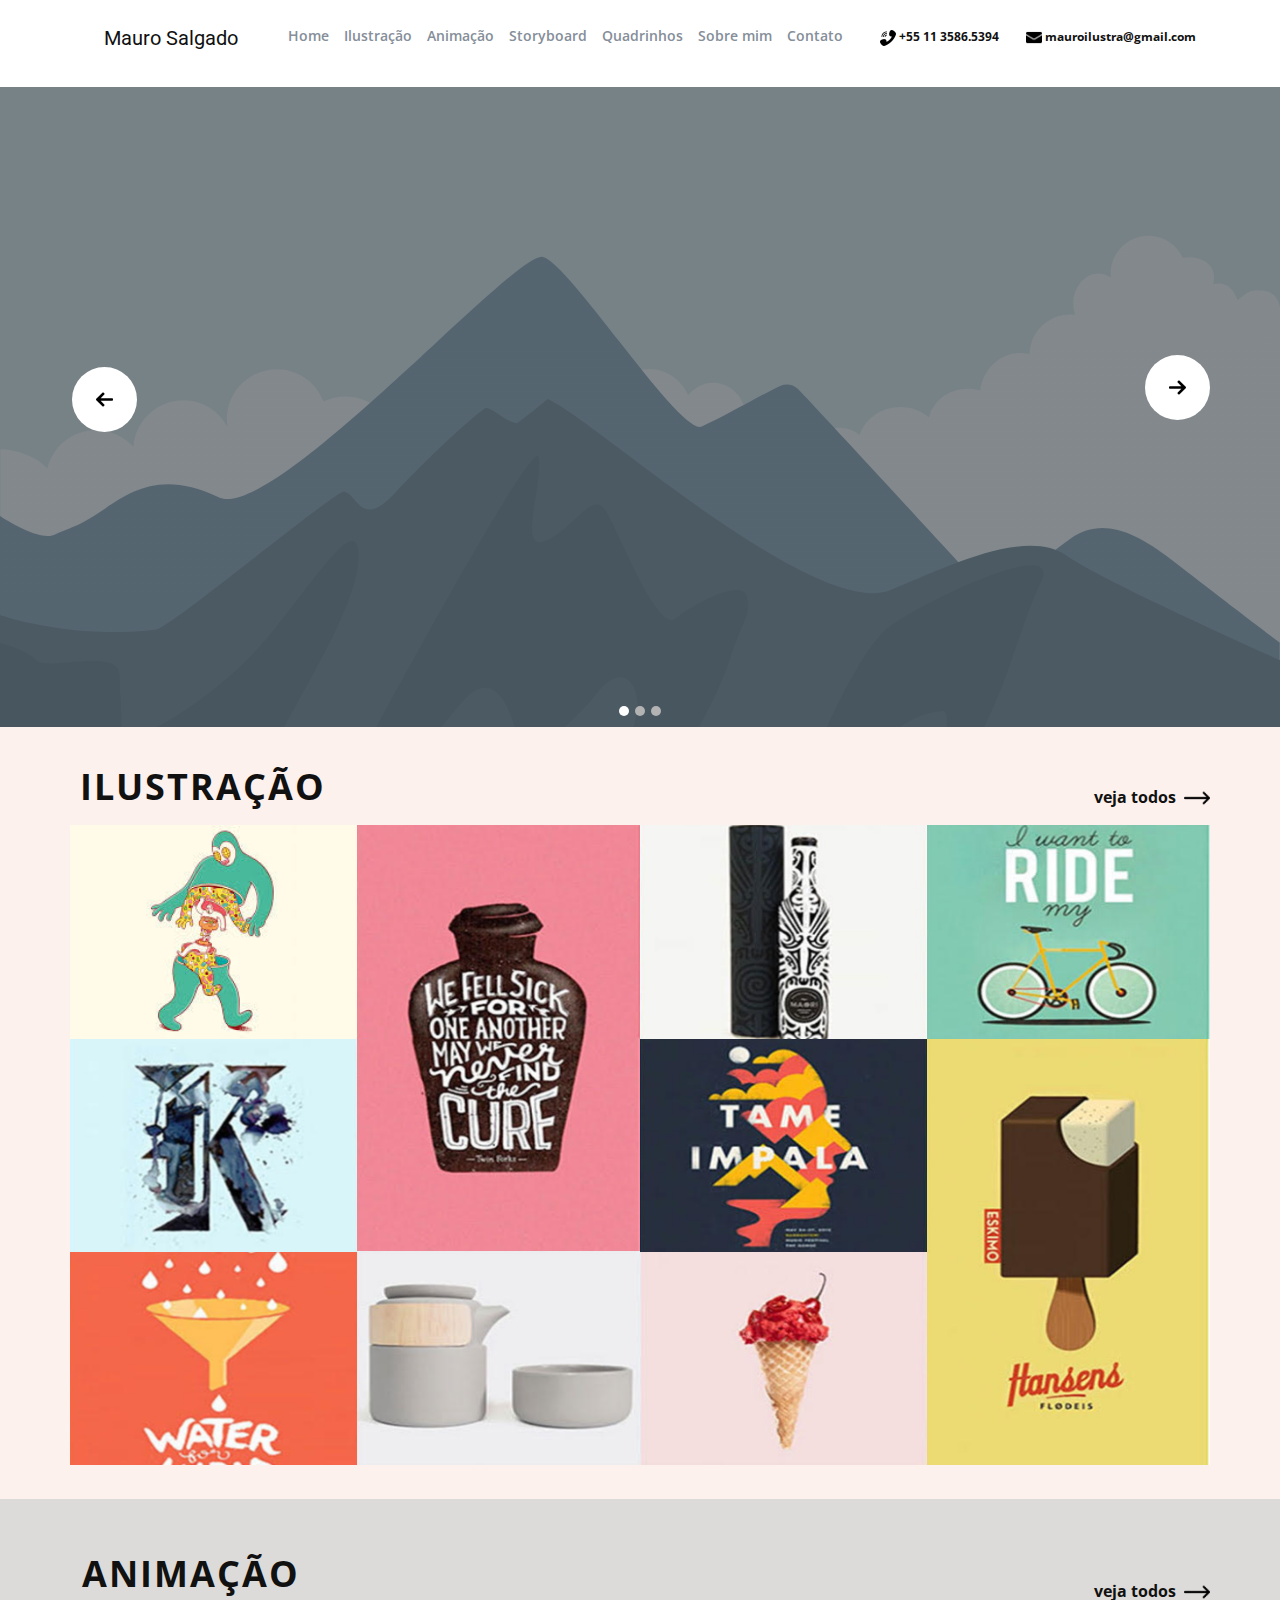
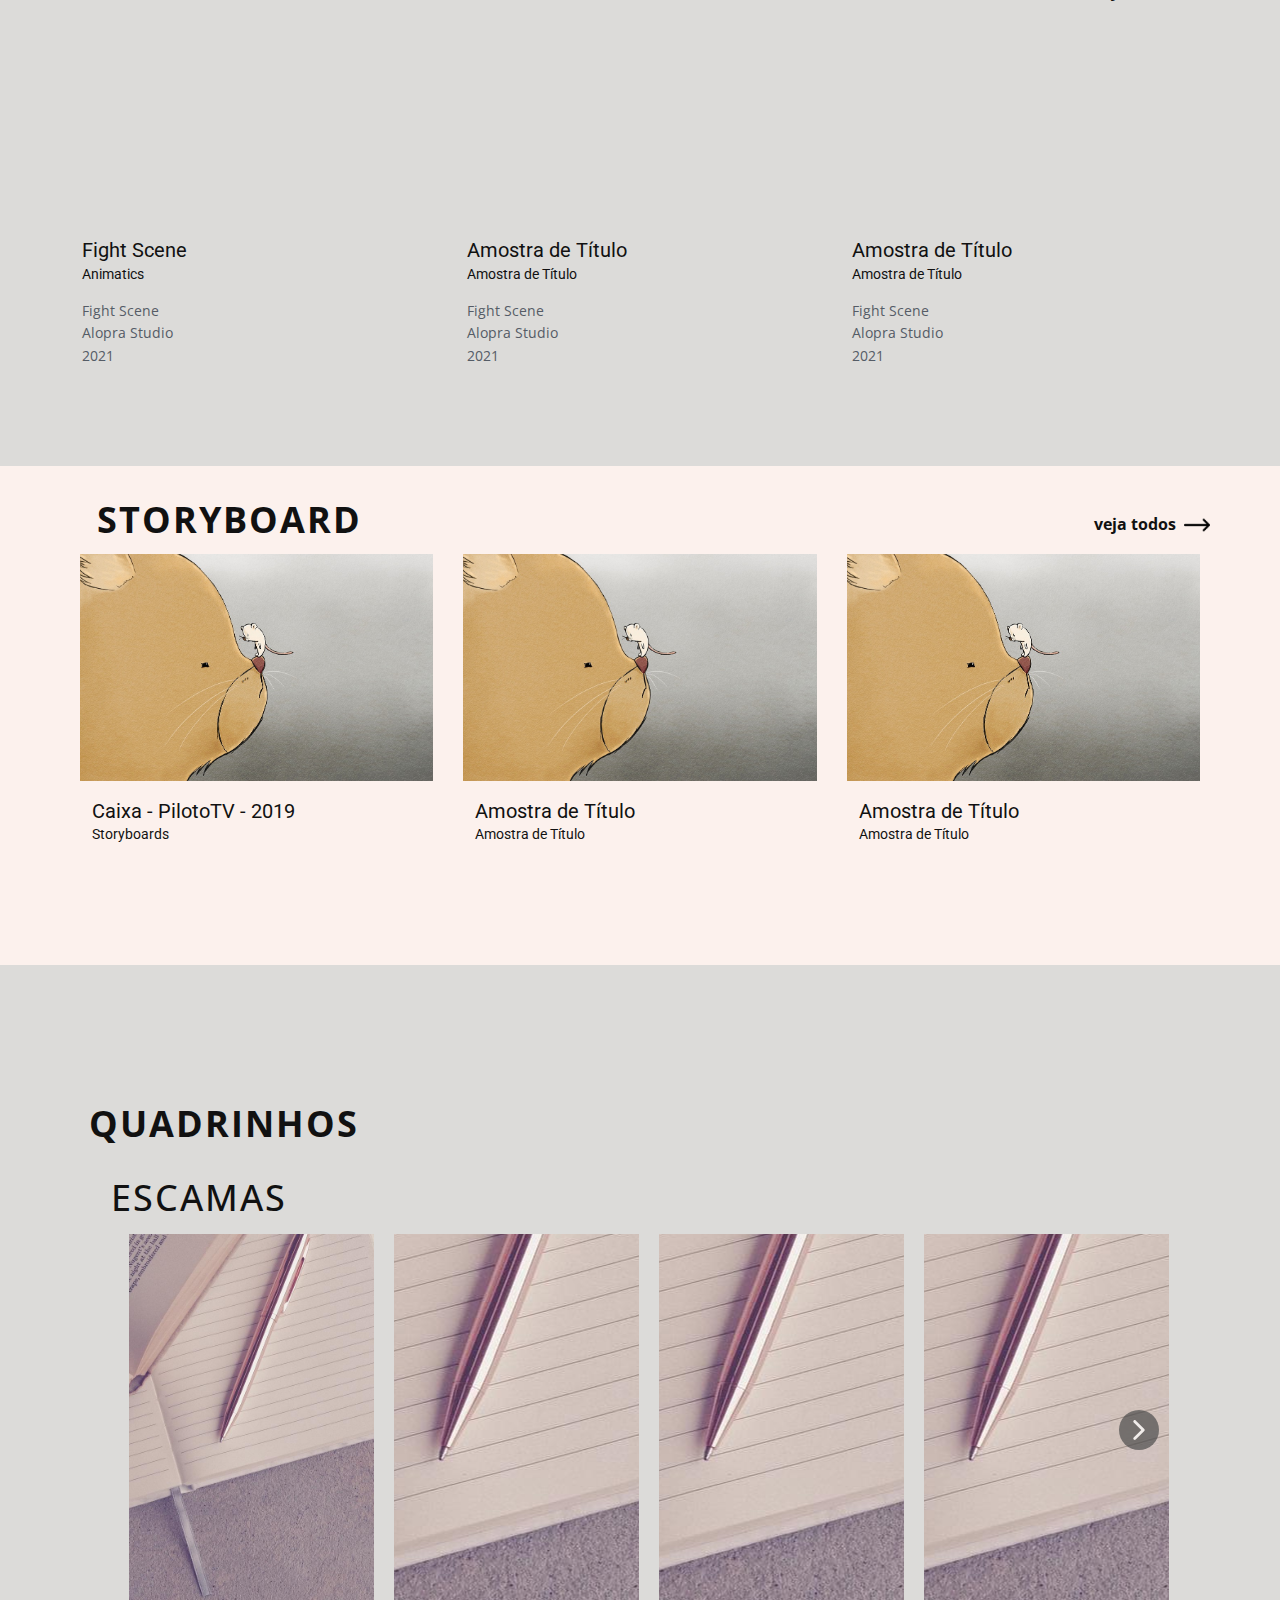
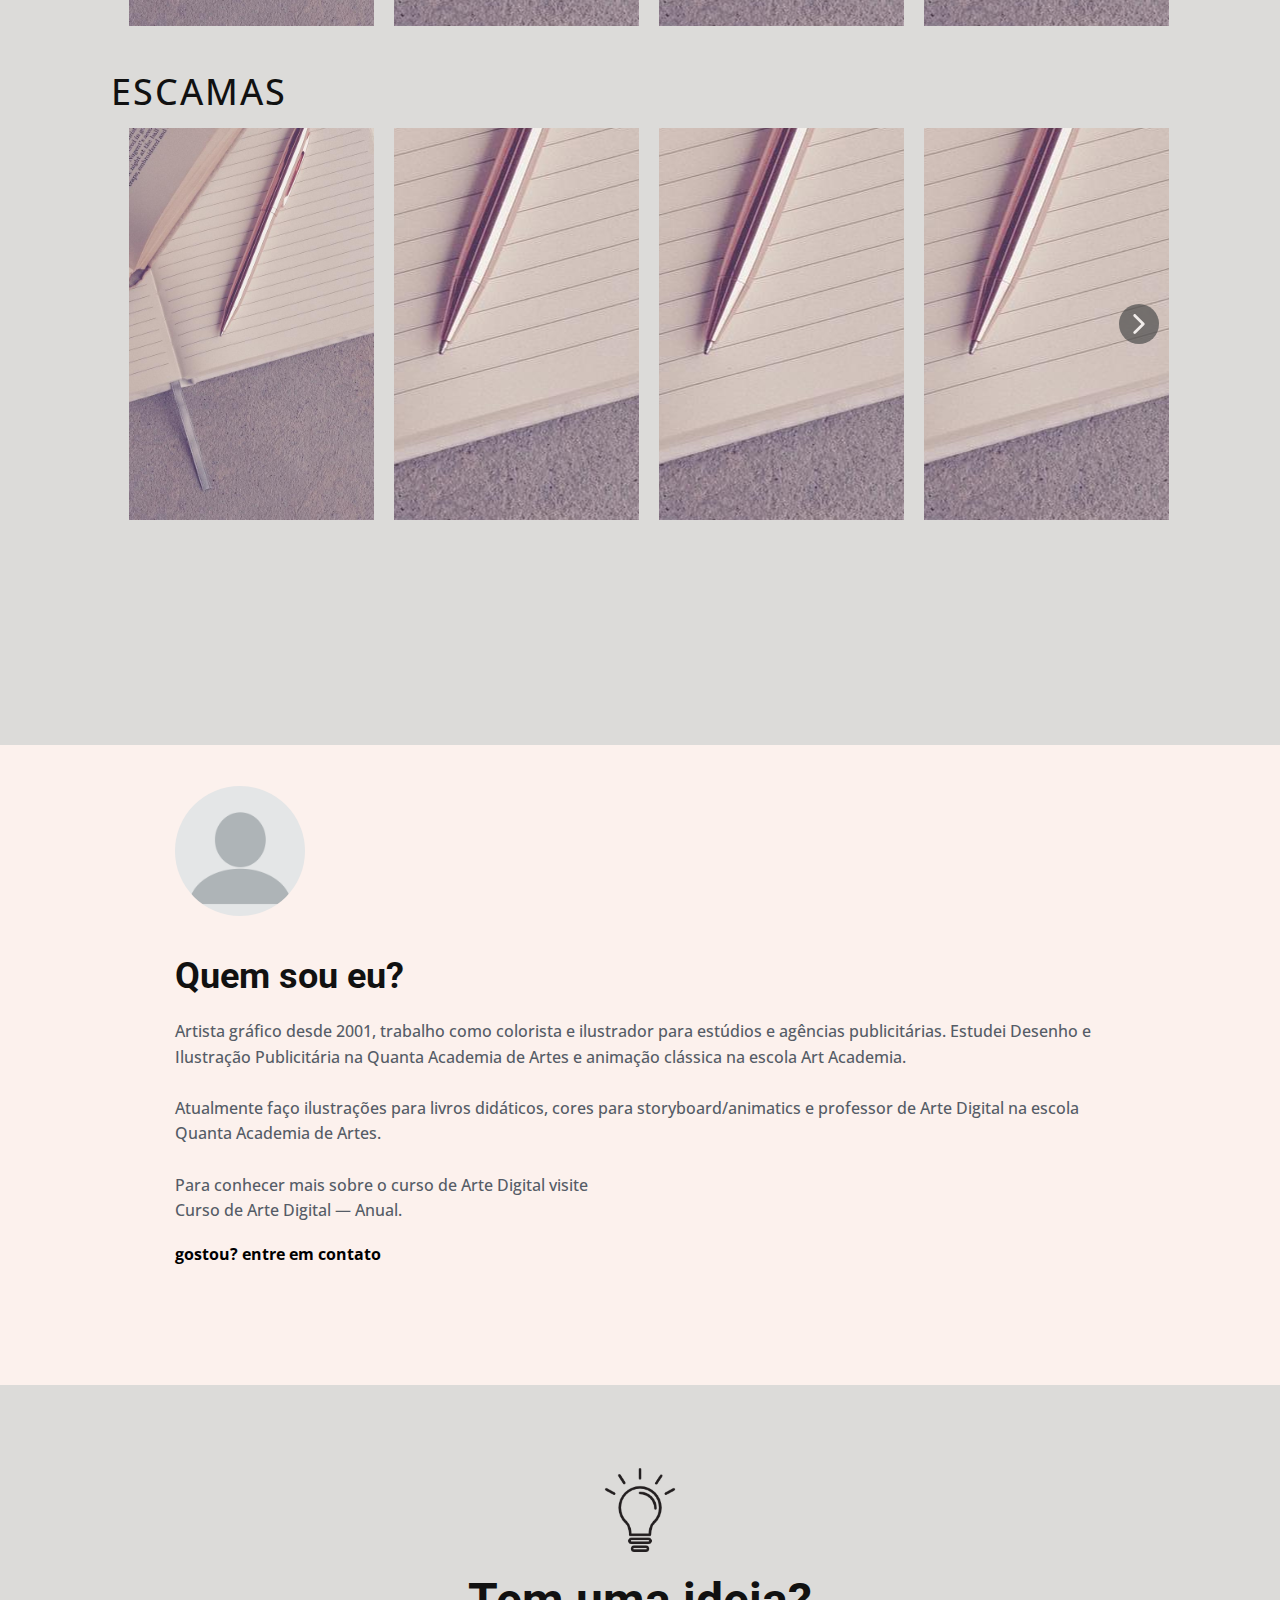
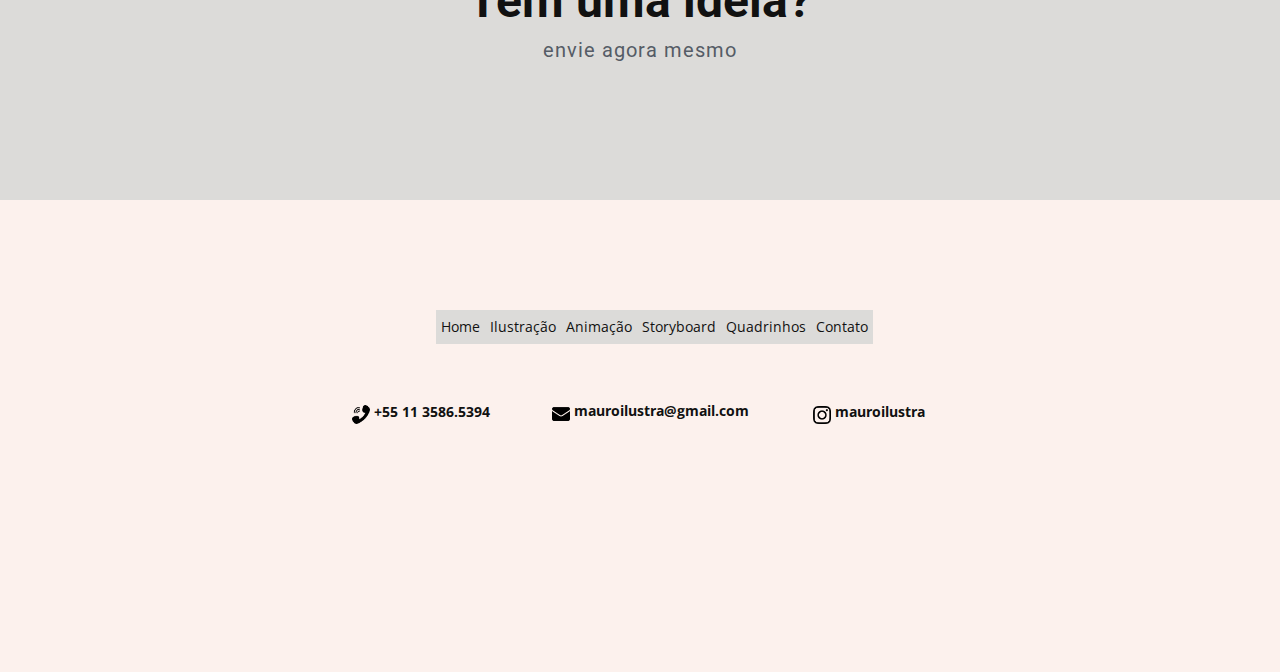
==== commit 4c367a3f: "update" ====
--- a/maurosalgado/maurosalgado/index.html
+++ b/maurosalgado/maurosalgado/index.html
@@ -519,16 +519,6 @@
         <a href="https://nicepage.com/joomla-page-builder" class="u-active-none u-bottom-left-radius-0 u-bottom-right-radius-0 u-btn u-btn-rectangle u-button-style u-hover-none u-none u-radius-0 u-top-left-radius-0 u-top-right-radius-0 u-btn-3"><span class="u-file-icon u-icon u-icon-3"><img src="images/1384031.png" alt=""></span>&nbsp;mauroilustra
         </a>
       </div></footer>
-    <section class="u-backlink u-clearfix u-grey-80">
-      <a class="u-link" href="https://nicepage.com/html-templates" target="_blank">
-        <span>HTML Template</span>
-      </a>
-      <p class="u-text">
-        <span>created with</span>
-      </p>
-      <a class="u-link" href="" target="_blank">
-        <span>Website Builder Software</span>
-      </a>. 
-    </section>
+   
   
 </body></html>